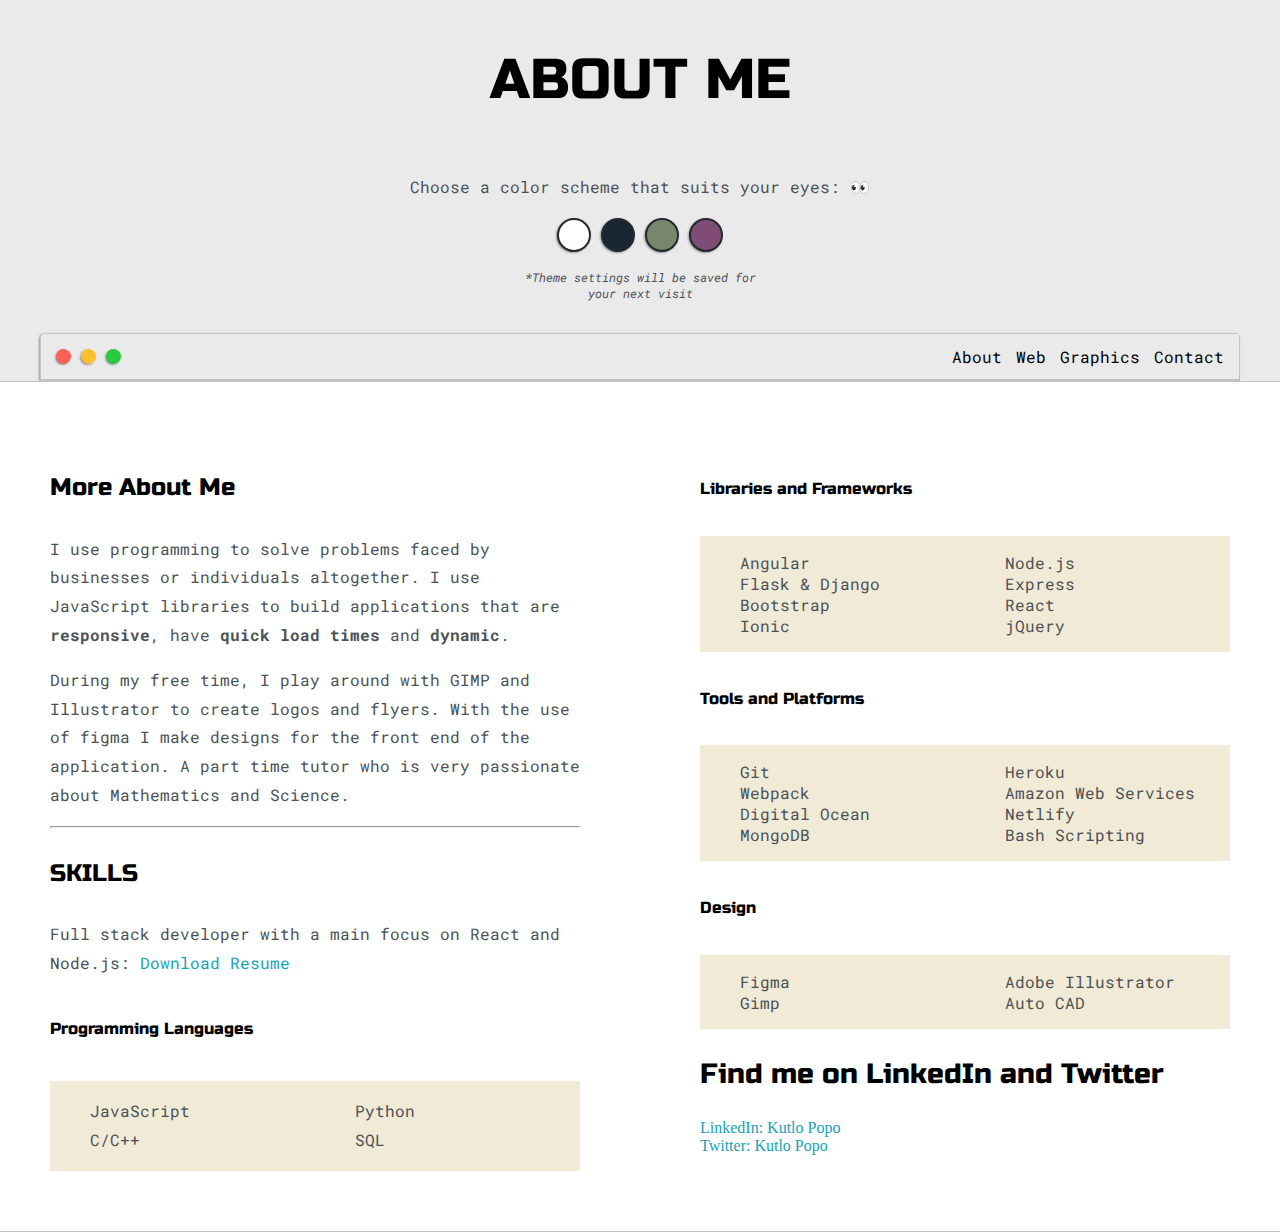
==== about.html @ f4be40ee "add aditional pages" ====
<!DOCTYPE html>
<html>
    <head>
        <title>About</title>
        <meta name="viewport" content="width=device-width, initial-scale=1, maximum-scale=1, minimum-scale=1" />

        <!-- include bootstrap css -->
        <!-- <link href="https://cdn.jsdelivr.net/npm/bootstrap@5.2.0-beta1/dist/css/bootstrap.min.css" rel="stylesheet" integrity="sha384-0evHe/X+R7YkIZDRvuzKMRqM+OrBnVFBL6DOitfPri4tjfHxaWutUpFmBp4vmVor" crossorigin="anonymous"> -->

        <link rel="preconnect" href="https://fonts.googleapis.com">
        <link rel="preconnect" href="https://fonts.gstatic.com" crossorigin>
        <link href="https://fonts.googleapis.com/css2?family=Orbitron&family=Roboto+Mono:wght@500&family=Russo+One&display=swap" rel="stylesheet">

        <link rel="stylesheet" href="default.css" type="text/css">

        <link rel="stylesheet" href="" id="theme-style">

    </head>
    <body>
        <section class="s1">
            <div class="main-container">
                <div class="greeting-wrapper">
                    <h1>ABOUT ME</h1>
                </div>

                <div id="eyes">
                    <p style="text-align: center;">Choose a color scheme that suits your eyes: &#128064;</p>
                </div>

                <div id="theme-options-wrapper">
                    <div data-mode="light" id="light-mode" class="theme-dot"></div>
                    <div data-mode="blue" id="blue-mode" class="theme-dot"></div>
                    <div data-mode="green" id="green-mode" class="theme-dot"></div>
                    <div data-mode="purple" id="purple-mode" class="theme-dot"></div>
                </div>

                <p id="settings-note">*Theme settings will be saved for <br> your next visit</p>

                <div class="intro-wrapper">
                    <div class="nav-wrapper">
                        <div class="dots-wrapper">
                            <div id="dot-1" class="browser-dot"></div>
                            <div id="dot-2" class="browser-dot"></div>
                            <div id="dot-3" class="browser-dot"></div>
                        </div>
                        <ul id="navigation">
                            <li><a href="#">About</a></li>
                            <li><a href="web.html">Web</a></li>
                            <li><a href="graphics.html">Graphics</a></li>
                            <li><a href="contact.html">Contact</a></li>
                        </ul>
                    </div>
                </div>
            </div>
        </section>

        <section class="s2">
            <div class="main-container">

                <div class="about-wrapper" id="about-me">
                    <div class="about-me">
                        <h4>More About Me</h4>
                        <p>
                            I use programming to solve problems faced  
                            by businesses or individuals altogether.
                            I use JavaScript libraries to build applications
                            that are <b>responsive</b>, have <b>quick load times</b> 
                            and <b>dynamic</b>.
                        </p>

                        <p>
                            During my free time, I play around with GIMP and Illustrator
                            to create logos and flyers. With the use of figma I make 
                            designs for the front end of the application.
                            A part time tutor who is very passionate about Mathematics and Science. 
                        </p>

                        <hr>

                        <h4>SKILLS</h4>
                        <p>
                            Full stack developer with 
                            a main focus on React 
                            and Node.js:
                            <a href="resume.pdf" target="_blank">Download Resume</a>
                        </p>

                        <h6>Programming Languages</h6>
                        <div class="skill">
                            <ul>
                                <li>JavaScript</li>
                                <li>C/C++</li>
                            </ul>

                            <ul>
                                <li>Python</li>
                                <li>SQL</li>
                            </ul>
                        </div>

                    </div>

                    <div class="skills">

                        <h6>Libraries and Frameworks</h6>
                        <div class="skill">
                            <ul>
                                <li>Angular</li>
                                <li>Flask & Django</li>
                                <li>Bootstrap</li>
                                <li>Ionic</li>
                            </ul>

                            <ul>
                                <li>Node.js</li>
                                <li>Express</li>
                                <li>React</li>
                                <li>jQuery</li>
                            </ul>
                        </div>

                        <h6>Tools and Platforms</h6>
                        <div class="skill">
                            <ul>
                                <li>Git</li>
                                <li>Webpack</li>
                                <li>Digital Ocean</li>
                                <li>MongoDB</li>
                            </ul>

                            <ul>
                                <li>Heroku</li>
                                <li>Amazon Web Services</li>
                                <li>Netlify</li>
                                <li>Bash Scripting</li>
                            </ul>
                        </div>

                        <h6>Design</h6>
                        <div class="skill">
                            <ul>
                                <li>Figma</li>
                                <li>Gimp</li>
                            </ul>

                            <ul>
                                <li>Adobe Illustrator</li>
                                <li>Auto CAD</li>
                            </ul>
                        </div>


                        <!-- <img src="images/background-pic.png" alt="Social Image" id="social_img"> -->
                        <h3>Find me on LinkedIn and Twitter</h3>

                        <a target="_blank" href="https://www.linkedin.com/in/kutlo-popo-44193b107/" target="_blank">LinkedIn: Kutlo Popo</a>
                        <a target="_blank" href="https://twitter.com/KutloPopo" target="_blank">Twitter: Kutlo Popo</a>
                    </div>
                </div>
            </div>
        </section>
        <!-- include bootstrap javascript -->
        <!-- <script src="https://cdn.jsdelivr.net/npm/bootstrap@5.2.0-beta1/dist/js/bootstrap.bundle.min.js" integrity="sha384-pprn3073KE6tl6bjs2QrFaJGz5/SUsLqktiwsUTF55Jfv3qYSDhgCecCxMW52nD2" crossorigin="anonymous"></script> -->

        <!-- jQuery -->
        <script src="https://cdnjs.cloudflare.com/ajax/libs/jquery/3.6.0/jquery.js" integrity="sha512-n/4gHW3atM3QqRcbCn6ewmpxcLAHGaDjpEBu4xZd47N0W2oQ+6q7oc3PXstrJYXcbNU1OHdQ1T7pAP+gi5Yu8g==" crossorigin="anonymous" referrerpolicy="no-referrer"></script>
        <script src="script.js" type="text/javascript"></script>
    </body>
</html>
---- default.css ----
:root{
    --mainColor:#eaeaea;
    --secondaryColor:#fff;

    --borderColor:#c1c1c1;

    --mainText:black;
    --secondaryText:#4b5156;

    --themeDotBorder:#24292e;

    --previewBg:rgb(251, 249, 243, 0.8);
    --previewShadow:#f0ead6;

    --btnColor:#000;
}

html, body {
    padding: 0;
    margin: 0;
}

body * {
    transition: 0.4s;
}

h1, h2, h3, h4, h5, h6, strong{
    /* This was to undo bootstrap settings */
    /* margin: 25px 10px 10px 15px; */
    color: var(--mainText);
    font-family: 'Russo One', sans-serif;
    font-weight: 500;
}

p, li, span, label, input, textarea{
    color: var(--secondaryText);
    font-family: 'Roboto Mono', monospace;
}

a {
    text-decoration: none;
    color: #17a2b8;
}

ul {
    list-style: none;
}

h1 {font-size: 56px;}
h2 {font-size: 36px;}
h3 {font-size: 28px;}
h4 {font-size: 24px;}
h5 {font-size: 20px;}
h6 {font-size: 16px;}

.s1 {
    background-color: var(--mainColor);
    border-bottom: 1px solid var(--borderColor);
    overflow: auto;
}

.s2 {
    background-color: var(--secondaryColor);
    border-bottom: 1px solid var(--borderColor);
    overflow: auto;
}

.main-container {
    width: 1200px;
    margin: 0 auto;
}

.greeting-wrapper {
    display: grid;
    text-align: center;
    align-content: center;
    min-height: 10em;
}

#eyes {
    align-self: center;
}

#theme-options-wrapper {
    display: flex;
    justify-content: center;
}

.theme-dot {
    height: 30px;
    width: 30px;
    background-color: black;
    border-radius: 50%;

    margin: 5px;
    border: 2px solid var(--themeDotBorder);

   -webkit-box-shadow: -1px 1px 3px -1px rgba(0,0,0,0.75);
   -moz-box-shadow: -1px 1px 3px -1px rgba(0,0,0,0.75);
   box-shadow: -1px 1px 3px -1px rgba(0,0,0,0.75);

   cursor: pointer;
}

.theme-dot:hover {
    border-width: 5px;
}

#light-mode {
    background-color: #fff;
}

#blue-mode {
    background-color: #192734;
}

#green-mode {
    background-color: #78866b;
}

#purple-mode {
    background-color: #7e4c74;
}

#settings-note {
    font-size: 12px;
    font-style: italic;
    text-align: center;
    padding-bottom: 20px;
}

.intro-wrapper {
   background-color: var(--secondaryColor);
   border: 1px solid var(--borderColor);
   border-radius: 5px 5px 0 0;
   
   -webkit-box-shadow: -1px 1px 3px -1px rgba(0,0,0,0.75);
   -moz-box-shadow: -1px 1px 3px -1px rgba(0,0,0,0.75);
   box-shadow: -1px 1px 3px -1px rgba(0,0,0,0.75);

   display: grid;
   grid-template-columns: 1fr 1fr;
   grid-template-areas:
        'nav-wrapper nav-wrapper'
        'left-column right-column';
}

.nav-wrapper {
    grid-area: nav-wrapper;
    border-bottom: 1px solid var(--borderColor);
    border-radius: 5px 5px 0 0;
    display: flex;
    justify-content: space-between;
    align-items: center;
    background-color: var(--mainColor);
}

#navigation {
    margin: 0;
    padding: 10px;
}

#navigation a {
    color: var(--mainText);
}

#navigation li {
    display: inline-block;
    margin-right: 5px;
    margin-left: 5px;
}

.dots-wrapper {
    display: flex;
    padding: 10px;
}

#dot-1 {
    background-color: #fc6058;
}

#dot-2 {
    background-color: #fec02f;
}

#dot-3 {
    background-color: #2aca3e;
}

.browser-dot {
    background-color: black;
    height: 15px;
    width: 15px;
    border-radius: 50%;
    margin: 5px;

   -webkit-box-shadow: -1px 1px 3px -1px rgba(0,0,0,0.75);
   -moz-box-shadow: -1px 1px 3px -1px rgba(0,0,0,0.75);
   box-shadow: -1px 1px 3px -1px rgba(0,0,0,0.75);
}

.left-column {
    grid-area: left-column;
    display: grid;
    align-content: center;
    justify-content: center;

    padding-top: 50px;
    padding-bottom: 50px;
}

#preview-shadow {
    background-color: var(--previewShadow);
    width: 300px;
    height: 180px;
    padding-left: 30px;
    padding-top: 30px;
}

#preview {
    width: 300px;
    border: 1.5px solid #17a2b8;
    background-color: var(--previewBg);
    padding: 15px;
    position: relative;
}

.corner {
    width: 7px;
    height: 7px;
    border-radius: 50%;
    border: 1.5px solid #17a2b8;
    background-color: #fff;
    position: absolute;
}

#corner-tl {
    top: -5px;
    left: -5px;
}

#corner-tr {
    top: -5px;
    right: -5px;
}

#corner-bl {
    bottom: -5px;
    left: -5px;
}

#corner-br {
    bottom: -5px;
    right: -5px;
}

.right-column {
    grid-area: right-column;
    padding-top: 50px;
    padding-bottom: 50px;
}

#profile_pic {
    display: block;
    margin: 0 auto;
    height: 200px;
    width: 200px;
    object-fit: cover;
    border: 2px solid var(--borderColor);
    border-radius: 50%;
}


.about-wrapper {
    display: grid;
    grid-template-columns: repeat(auto-fit, minmax(320px, 1fr));
    padding-top: 50px;
    padding-bottom: 50px;
    column-gap: 100px;
}

.about-me {
    line-height: 1.8em;
    padding: 10px;
}

.skills {
    display: flex;
    flex-direction: column;
    padding: 10px;
    /* justify-content: center; */
}

.skill {
    display: grid;
    grid-template-columns: repeat(auto-fit, minmax(100px, 1fr));
    justify-content: space-around;
    background-color: var(--previewShadow);
}

#social_img {
    width: 100%;
}

.post-wrapper {
    display: grid;
    grid-template-columns: repeat(auto-fit, 500px);
    gap: 20px;
    justify-content: center;
    padding-bottom: 15px;
}

.post {
    border: 1px solid var(--borderColor);
    -webkit-box-shadow: -1px 1px 3px -1px rgba(0,0,0,0.75);
    -moz-box-shadow: -1px 1px 3px -1px rgba(0,0,0,0.75);
    box-shadow: -1px 1px 3px -1px rgba(0,0,0,0.75);
    position: relative;
}

.thumbnail {
    display: block;
    width: 101%;
    height: 400px;
    object-fit: cover;
    border: 1px solid var(--borderColor);
}

.shade {
    position: absolute;
    top: 0;
    left: 0;
    width: 101%;
    height: 100%;
    z-index: 2;
    background-color: rgba(0,0,0,0.6);
    transition: 0.5s ease-in;
}

.post-preview {
    width: 50%;
    position: absolute;
    bottom: 0;
    right: 0;
    background-color: #fff;
    padding: 15px;
    background-color: var(--secondaryColor);
    color: var(--secondaryText);
    visibility: hidden;
}

.post-title {
    margin: 0;
    transition: 0.5s cubic-bezier(0.18, 0.89, 0.32, 1.28) 0s;
}

.post-intro {
    font-size: 16px;
    transition: 0.5s cubic-bezier(0.18, 0.89, 0.32, 1.28) 0s;
}

#contact-form {
    display: block;
    max-width: 600px;
    margin: 0 auto;
    border: 1px solid var(--borderColor);
    padding: 15px;
    border-radius: 5px;
    background-color: var(--mainColor);
    margin-bottom: 50px;
}

#contact-form label {
    line-height: 2.7em;
} 

#contact-form textarea {
    min-height: 100px;
    font-size: 14px;
}

.input-field {
    width: 100%;
    padding-top: 10px;
    padding-bottom: 10px;
    background-color: var(--secondaryColor);
    border-radius: 5px;
    border: 1px solid var(--borderColor);
    font-size: 14px;
}

#submit-btn {
    margin-top: 10px;
    width: 100%;
    padding-top: 10px;
    padding-bottom: 10px;
    color: #fff;
    background-color: var(--btnColor);
    border: none;
}

@media screen and (max-width: 1200px) {
    .main-container{
        width: 95%;
    }
}

@media screen and (max-width: 800px) {
    .intro-wrapper {
        grid-template-columns: 1fr;
        grid-template-areas:
             'nav-wrapper'
             'left-column'
             'right-column';
     }

     .left-column{
        justify-content: center;
        margin-right: 30px;
     }

     #preview-shadow {
        width: 290px;
     }

     #preview {
        width: 280px;
     }
}
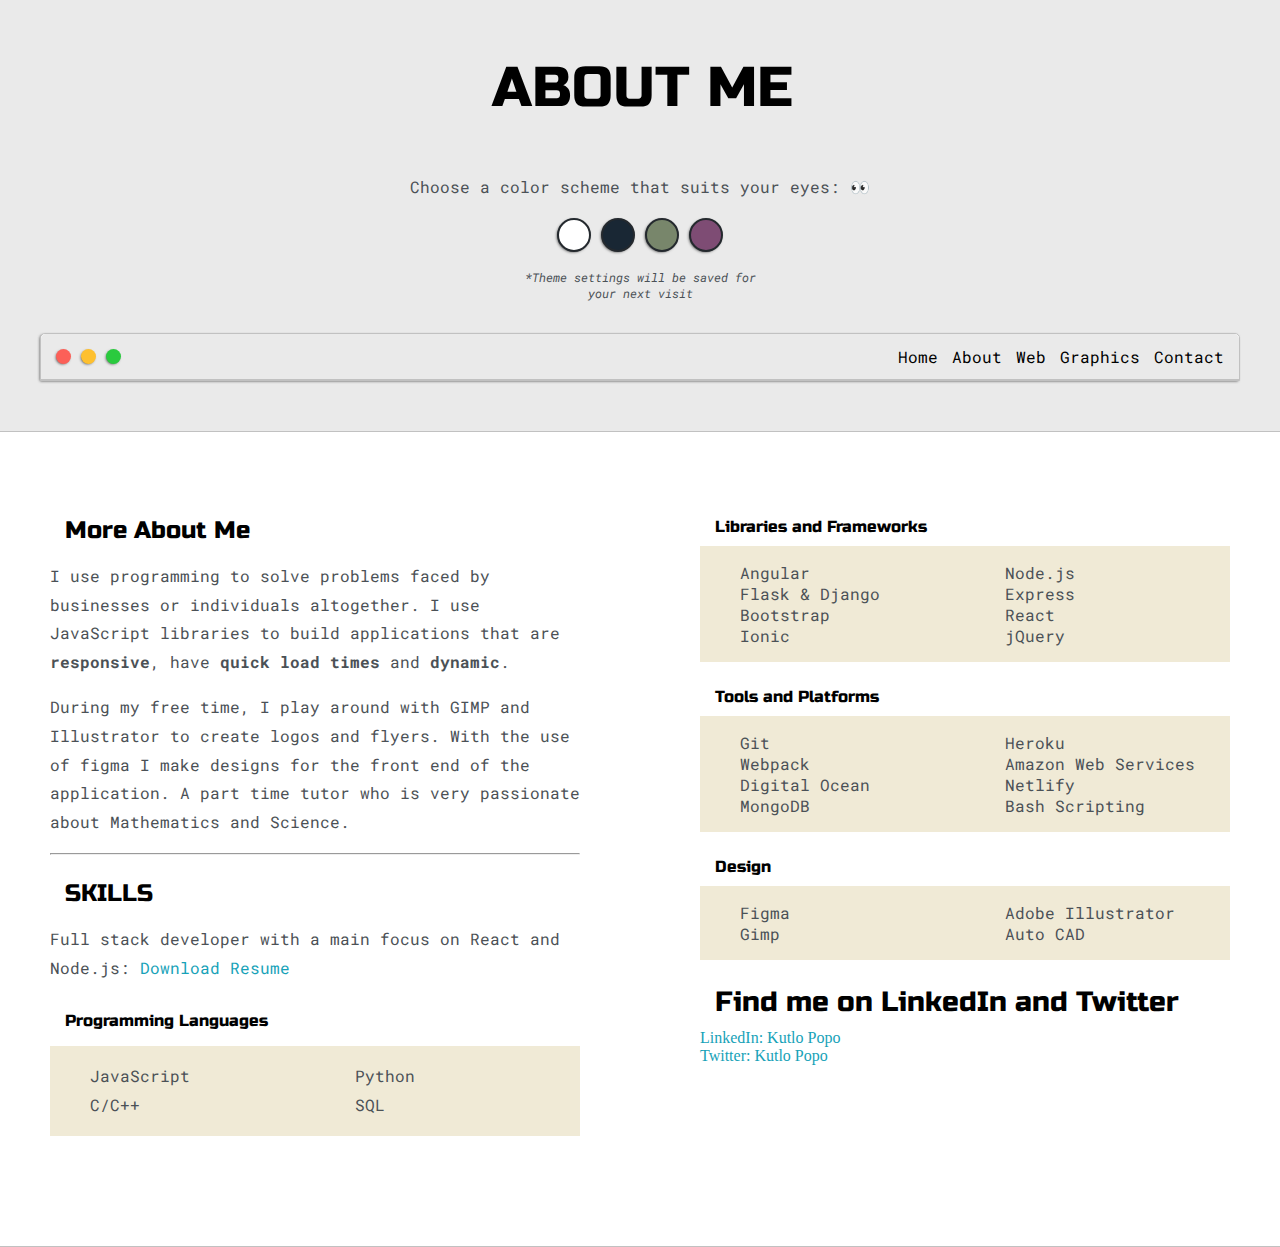
==== commit a184d6ce: "add more images to art gallery, add Home to nav bar" ====
--- a/about.html
+++ b/about.html
@@ -44,6 +44,7 @@
                             <div id="dot-3" class="browser-dot"></div>
                         </div>
                         <ul id="navigation">
+                            <li><a href="index.html">Home</a></li>
                             <li><a href="#">About</a></li>
                             <li><a href="web.html">Web</a></li>
                             <li><a href="graphics.html">Graphics</a></li>
--- a/default.css
+++ b/default.css
@@ -25,8 +25,8 @@
 }
 
 h1, h2, h3, h4, h5, h6, strong{
-    /* This was to undo bootstrap settings */
-    /* margin: 25px 10px 10px 15px; */
+    /* This margin setting is to undo bootstrap settings */
+    margin: 25px 10px 10px 15px;
     color: var(--mainText);
     font-family: 'Russo One', sans-serif;
     font-weight: 500;
@@ -68,6 +68,7 @@
 .main-container {
     width: 1200px;
     margin: 0 auto;
+    margin-bottom: 50px;
 }
 
 .greeting-wrapper {
@@ -326,15 +327,14 @@
     border: 1px solid var(--borderColor);
 }
 
-.shade {
+.shade, .shadow {
     position: absolute;
     top: 0;
     left: 0;
-    width: 101%;
+    width: 100%;
     height: 100%;
     z-index: 2;
     background-color: rgba(0,0,0,0.6);
-    transition: 0.5s ease-in;
 }
 
 .post-preview {
@@ -349,14 +349,62 @@
     visibility: hidden;
 }
 
+.post-title,
+.post-intro,
+.post-preview a {
+    transition: 0.5s cubic-bezier(0.18, 0.89, 0.32, 1.28) 0s;
+}
+
 .post-title {
     margin: 0;
-    transition: 0.5s cubic-bezier(0.18, 0.89, 0.32, 1.28) 0s;
 }
 
 .post-intro {
     font-size: 16px;
-    transition: 0.5s cubic-bezier(0.18, 0.89, 0.32, 1.28) 0s;
+}
+
+.art-wrapper {
+    display: flex;
+    flex-wrap: wrap;
+    padding: 0 4px;
+    margin: 0px 100px;
+}
+
+/* Create four equal columns that sits next to each other */
+.column {
+    flex: 50%;
+    max-width: 50%;
+    padding: 0 4px;
+}
+
+.column art {
+    margin-top: 8px;
+    vertical-align: middle;
+    width: 100%;
+}
+
+.art {
+    display: flex;
+    justify-content: space-around;  
+    background-color: var(--mainColor); 
+    max-width: 500px;
+    position: relative;
+    border: 1px solid var(--borderColor);
+    -webkit-box-shadow: -1px 1px 3px -1px rgba(0,0,0,0.75);
+    -moz-box-shadow: -1px 1px 3px -1px rgba(0,0,0,0.75);
+    box-shadow: -1px 1px 3px -1px rgba(0,0,0,0.75);
+    margin: 10px auto;
+}
+
+.art-bg {
+    width: 70%;
+}
+
+.art-preview {
+    display: flex;
+    flex-direction: column;
+    align-items: center;
+    justify-content: center;
 }
 
 #contact-form {
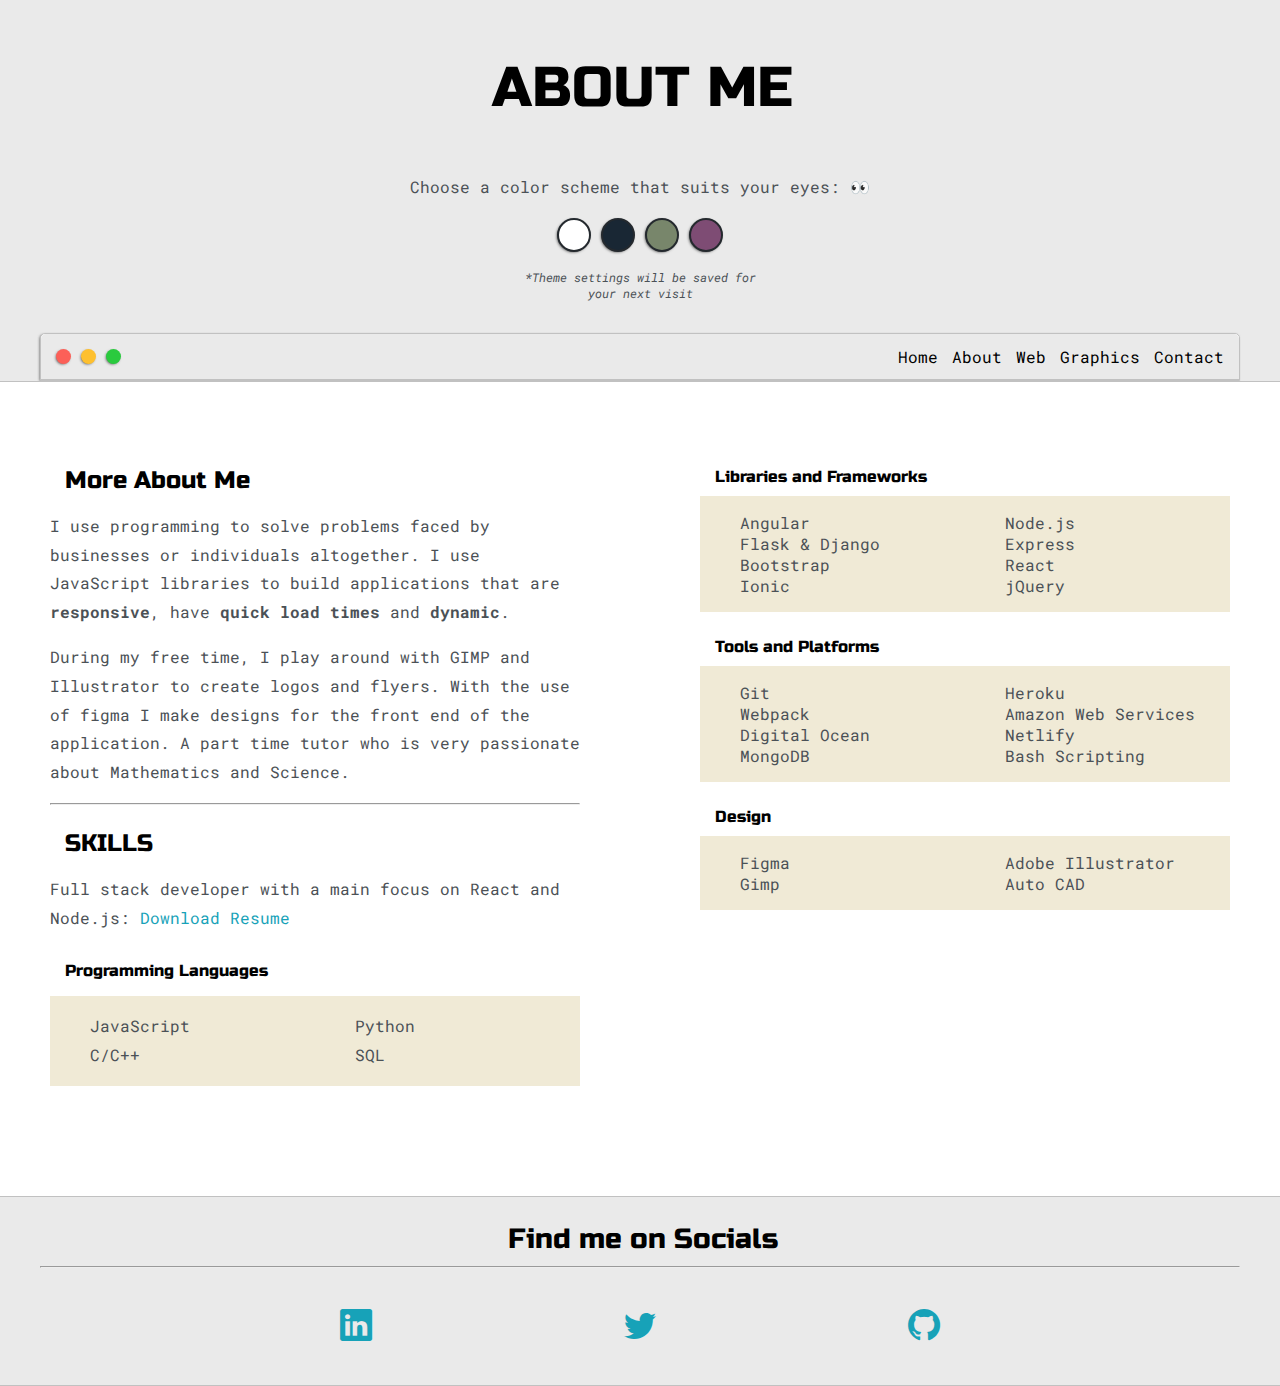
==== commit e97a9f64: "semi complete website" ====
--- a/about.html
+++ b/about.html
@@ -4,8 +4,9 @@
         <title>About</title>
         <meta name="viewport" content="width=device-width, initial-scale=1, maximum-scale=1, minimum-scale=1" />
 
-        <!-- include bootstrap css -->
-        <!-- <link href="https://cdn.jsdelivr.net/npm/bootstrap@5.2.0-beta1/dist/css/bootstrap.min.css" rel="stylesheet" integrity="sha384-0evHe/X+R7YkIZDRvuzKMRqM+OrBnVFBL6DOitfPri4tjfHxaWutUpFmBp4vmVor" crossorigin="anonymous"> -->
+        <!-- include bootstrap icons and css -->
+        <link rel="stylesheet" href="https://cdn.jsdelivr.net/npm/bootstrap-icons@1.9.1/font/bootstrap-icons.css">
+        <link href="https://cdn.jsdelivr.net/npm/bootstrap@5.2.0-beta1/dist/css/bootstrap.min.css" rel="stylesheet" integrity="sha384-0evHe/X+R7YkIZDRvuzKMRqM+OrBnVFBL6DOitfPri4tjfHxaWutUpFmBp4vmVor" crossorigin="anonymous">
 
         <link rel="preconnect" href="https://fonts.googleapis.com">
         <link rel="preconnect" href="https://fonts.gstatic.com" crossorigin>
@@ -150,18 +151,29 @@
                             </ul>
                         </div>
 
-
-                        <!-- <img src="images/background-pic.png" alt="Social Image" id="social_img"> -->
-                        <h3>Find me on LinkedIn and Twitter</h3>
-
-                        <a target="_blank" href="https://www.linkedin.com/in/kutlo-popo-44193b107/" target="_blank">LinkedIn: Kutlo Popo</a>
-                        <a target="_blank" href="https://twitter.com/KutloPopo" target="_blank">Twitter: Kutlo Popo</a>
                     </div>
                 </div>
+
             </div>
         </section>
+        
+        <footer class="s1">
+            <div class="main-container socials">
+                <!-- <img src="images/background-pic.png" alt="Social Image" id="social_img"> -->
+                <h3>Find me on Socials</h3>
+
+                <hr style="color: var(--mainText);">
+
+                <div class="social-links">
+                    <a target="_blank" href="https://www.linkedin.com/in/kutlo-popo-44193b107/" target="_blank"><i class="bi bi-linkedin bi-lg"></i></a>
+                    <a target="_blank" href="https://twitter.com/KutloPopo" target="_blank"><i class="bi bi-twitter"></i></a>
+                    <a target="_blank" href="https://github.com/kutlo2019" target="_blank"><i class="bi bi-github"></i></a>
+                </div>
+                
+            </div>
+        </footer>
         <!-- include bootstrap javascript -->
-        <!-- <script src="https://cdn.jsdelivr.net/npm/bootstrap@5.2.0-beta1/dist/js/bootstrap.bundle.min.js" integrity="sha384-pprn3073KE6tl6bjs2QrFaJGz5/SUsLqktiwsUTF55Jfv3qYSDhgCecCxMW52nD2" crossorigin="anonymous"></script> -->
+        <script src="https://cdn.jsdelivr.net/npm/bootstrap@5.2.0-beta1/dist/js/bootstrap.bundle.min.js" integrity="sha384-pprn3073KE6tl6bjs2QrFaJGz5/SUsLqktiwsUTF55Jfv3qYSDhgCecCxMW52nD2" crossorigin="anonymous"></script>
 
         <!-- jQuery -->
         <script src="https://cdnjs.cloudflare.com/ajax/libs/jquery/3.6.0/jquery.js" integrity="sha512-n/4gHW3atM3QqRcbCn6ewmpxcLAHGaDjpEBu4xZd47N0W2oQ+6q7oc3PXstrJYXcbNU1OHdQ1T7pAP+gi5Yu8g==" crossorigin="anonymous" referrerpolicy="no-referrer"></script>
--- a/default.css
+++ b/default.css
@@ -57,6 +57,10 @@
     background-color: var(--mainColor);
     border-bottom: 1px solid var(--borderColor);
     overflow: auto;
+}
+
+.s1 .main-container {
+    margin-bottom: 0;
 }
 
 .s2 {
@@ -367,10 +371,10 @@
     display: flex;
     flex-wrap: wrap;
     padding: 0 4px;
-    margin: 0px 100px;
-}
-
-/* Create four equal columns that sits next to each other */
+    margin: 0px 80px;
+}
+
+/* Create two equal columns that sits next to each other */
 .column {
     flex: 50%;
     max-width: 50%;
@@ -447,6 +451,22 @@
     border: none;
 }
 
+.socials {
+    text-align: center;
+}
+
+.social-links {
+    width: 50%;
+    margin: 40px auto;
+    display: flex;
+    justify-content: space-between;
+}
+
+i.bi {
+    width: 50px;
+    font-size: 2em;
+}
+
 @media screen and (max-width: 1200px) {
     .main-container{
         width: 95%;
@@ -474,4 +494,11 @@
      #preview {
         width: 280px;
      }
+
+     /* Create column stacks */
+    .column {
+        flex: 100%;
+        max-width: 100%;
+        padding: 0 4px;
+    }
 }